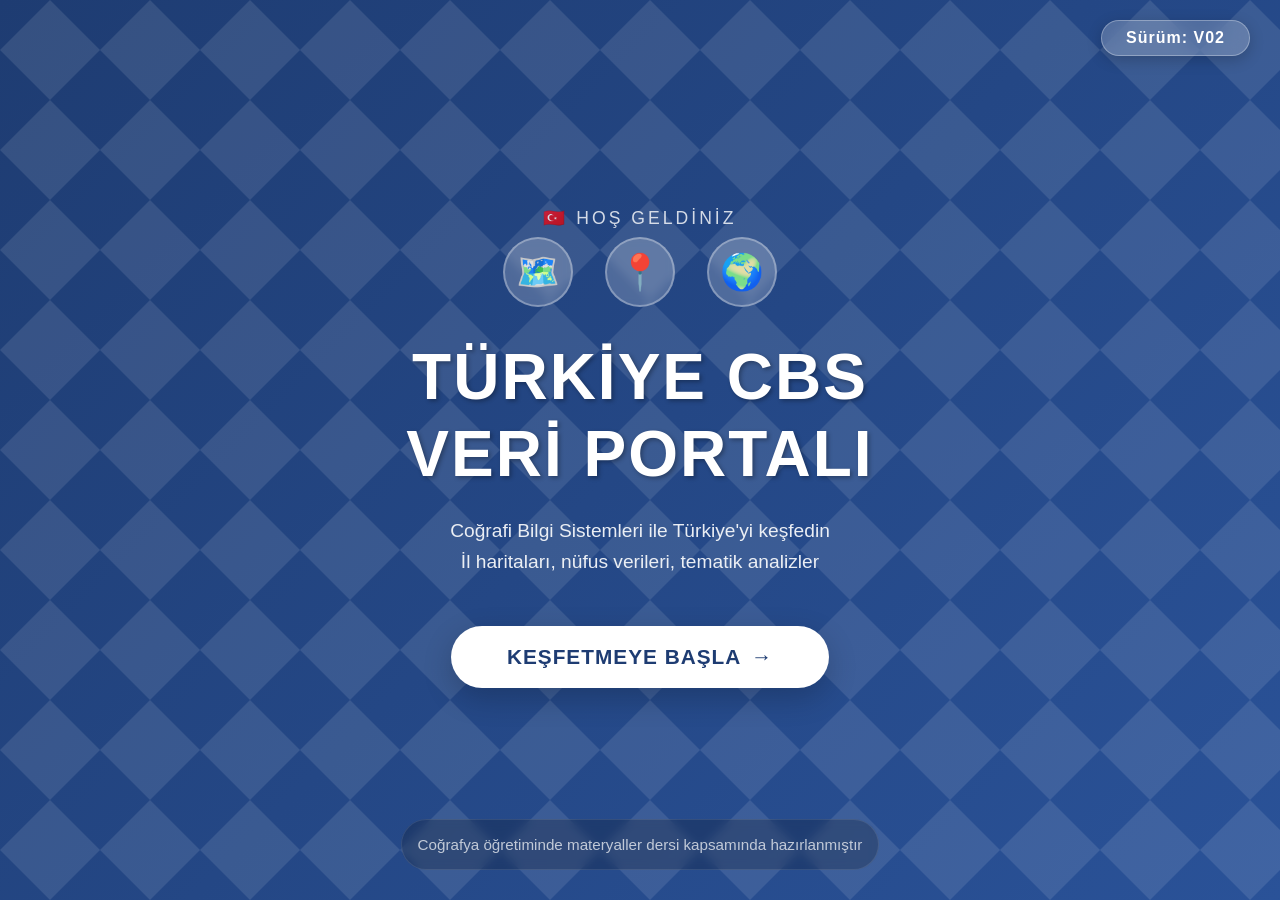
==== index.html @ baf82944 "Add files via upload" ====
<!DOCTYPE html>
<html lang="tr">
<head>
    <meta charset="UTF-8">
    <meta name="viewport" content="width=device-width, initial-scale=1.0">
    <title>Türkiye CBS Veri Portalı | Giriş</title>
    <style>
        * {
            margin: 0;
            padding: 0;
            box-sizing: border-box;
        }

        body {
            font-family: 'Segoe UI', Tahoma, Geneva, Verdana, sans-serif;
            background: linear-gradient(135deg, #1e3c72 0%, #2a5298 100%);
            height: 100vh;
            display: flex;
            align-items: center;
            justify-content: center;
            position: relative;
            overflow: hidden;
        }

        /* Animasyonlu arka plan */
        body::before {
            content: '';
            position: absolute;
            top: 0;
            left: 0;
            right: 0;
            bottom: 0;
            background: url('data:image/svg+xml;utf8,<svg xmlns="http://www.w3.org/2000/svg" viewBox="0 0 100 100" opacity="0.1"><path d="M50 0 L100 50 L50 100 L0 50 Z" fill="white"/><circle cx="50" cy="50" r="20" fill="white"/></svg>');
            background-size: 100px 100px;
            animation: slide 20s linear infinite;
            pointer-events: none;
        }

        @keyframes slide {
            0% { transform: translate(0, 0) rotate(0deg); }
            100% { transform: translate(50px, 50px) rotate(10deg); }
        }

        .container {
            text-align: center;
            z-index: 1;
            padding: 2rem;
            max-width: 800px;
            width: 90%;
        }

        /* Versiyon etiketi */
        .version {
            position: absolute;
            top: 20px;
            right: 30px;
            background: rgba(255, 255, 255, 0.2);
            color: white;
            padding: 0.5rem 1.5rem;
            border-radius: 30px;
            font-size: 1rem;
            font-weight: 600;
            letter-spacing: 1px;
            backdrop-filter: blur(10px);
            border: 1px solid rgba(255, 255, 255, 0.3);
            box-shadow: 0 4px 15px rgba(0, 0, 0, 0.2);
            z-index: 10;
        }

        /* Ana başlık - TÜRKİYE CBS VERİ PORTALI */
        h1 {
            font-size: 4rem;
            color: white;
            margin-bottom: 1.5rem;
            text-shadow: 2px 2px 4px rgba(0, 0, 0, 0.3);
            animation: fadeInDown 1s ease;
            font-weight: 700;
            letter-spacing: 2px;
            line-height: 1.2;
        }

        /* Alt başlık */
        .subtitle {
            font-size: 1.2rem;
            color: rgba(255, 255, 255, 0.9);
            margin-bottom: 3rem;
            animation: fadeInUp 1s ease 0.3s both;
            line-height: 1.6;
        }

        /* KEŞFETMEYE BAŞLA butonu */
        .btn-kesfet {
            display: inline-block;
            padding: 1.2rem 3.5rem;
            font-size: 1.3rem;
            font-weight: 600;
            color: #1e3c72;
            background: white;
            border: none;
            border-radius: 50px;
            cursor: pointer;
            text-decoration: none;
            transition: all 0.3s ease;
            box-shadow: 0 10px 30px rgba(0, 0, 0, 0.2);
            animation: fadeInUp 1s ease 0.6s both;
            position: relative;
            overflow: hidden;
            letter-spacing: 1px;
        }

        .btn-kesfet:hover {
            transform: translateY(-3px);
            box-shadow: 0 15px 40px rgba(0, 0, 0, 0.3);
            background: #f8f9fa;
        }

        .btn-kesfet:active {
            transform: translateY(0);
        }

        .btn-kesfet::after {
            content: '→';
            margin-left: 10px;
            transition: transform 0.3s ease;
            display: inline-block;
        }

        .btn-kesfet:hover::after {
            transform: translateX(5px);
        }

        /* Footer yazısı */
        .footer-note {
            position: absolute;
            bottom: 30px;
            left: 0;
            right: 0;
            text-align: center;
            color: rgba(255, 255, 255, 0.7);
            font-size: 0.95rem;
            padding: 1rem;
            background: rgba(0, 0, 0, 0.2);
            backdrop-filter: blur(5px);
            width: fit-content;
            margin: 0 auto;
            border-radius: 30px;
            border: 1px solid rgba(255, 255, 255, 0.1);
            animation: fadeIn 1s ease 1s both;
        }

        /* Harita ikonları */
        .map-icons {
            display: flex;
            justify-content: center;
            gap: 2rem;
            margin-bottom: 2rem;
            animation: fadeInDown 1s ease;
        }

        .map-icon {
            width: 70px;
            height: 70px;
            background: rgba(255, 255, 255, 0.2);
            border-radius: 50%;
            display: flex;
            align-items: center;
            justify-content: center;
            font-size: 2.2rem;
            backdrop-filter: blur(5px);
            border: 2px solid rgba(255, 255, 255, 0.3);
            animation: float 3s ease-in-out infinite;
        }

        .map-icon:nth-child(2) {
            animation-delay: 0.5s;
        }

        .map-icon:nth-child(3) {
            animation-delay: 1s;
        }

        @keyframes float {
            0%, 100% { transform: translateY(0); }
            50% { transform: translateY(-10px); }
        }

        @keyframes fadeInDown {
            from {
                opacity: 0;
                transform: translateY(-30px);
            }
            to {
                opacity: 1;
                transform: translateY(0);
            }
        }

        @keyframes fadeInUp {
            from {
                opacity: 0;
                transform: translateY(30px);
            }
            to {
                opacity: 1;
                transform: translateY(0);
            }
        }

        @keyframes fadeIn {
            from { opacity: 0; }
            to { opacity: 1; }
        }

        /* Responsive tasarım */
        @media (max-width: 768px) {
            h1 {
                font-size: 2.5rem;
            }
            
            .subtitle {
                font-size: 1rem;
                padding: 0 1rem;
            }
            
            .btn-kesfet {
                padding: 1rem 2.5rem;
                font-size: 1.1rem;
            }
            
            .version {
                top: 10px;
                right: 15px;
                font-size: 0.8rem;
                padding: 0.3rem 1rem;
            }
            
            .footer-note {
                font-size: 0.8rem;
                bottom: 15px;
                padding: 0.5rem 1rem;
            }
            
            .map-icon {
                width: 50px;
                height: 50px;
                font-size: 1.8rem;
            }
        }

        /* Hoş geldin mesajı için ekstra stil */
        .welcome-message {
            font-size: 1.1rem;
            color: rgba(255, 255, 255, 0.8);
            margin-bottom: 0.5rem;
            text-transform: uppercase;
            letter-spacing: 3px;
            animation: fadeInDown 1s ease;
        }
    </style>
</head>
<body>
    <!-- Versiyon etiketi -->
    <div class="version">Sürüm: V02</div>

    <!-- Ana içerik -->
    <div class="container">
        <!-- Hoş geldin mesajı -->
        <div class="welcome-message">🇹🇷 HOŞ GELDİNİZ</div>

        <!-- Harita ikonları -->
        <div class="map-icons">
            <div class="map-icon">🗺️</div>
            <div class="map-icon">📍</div>
            <div class="map-icon">🌍</div>
        </div>

        <!-- Ana başlık - TÜRKİYE CBS VERİ PORTALI -->
        <h1>TÜRKİYE CBS<br>VERİ PORTALI</h1>
        
        <!-- Alt başlık -->
        <div class="subtitle">
            Coğrafi Bilgi Sistemleri ile Türkiye'yi keşfedin<br>
            İl haritaları, nüfus verileri, tematik analizler
        </div>

        <!-- Keşfet butonu - PORTAL.HTML'E YÖNLENDİRİYOR -->
        <a href="portal.html" class="btn-kesfet">KEŞFETMEYE BAŞLA</a>
    </div>

    <!-- Footer notu -->
    <div class="footer-note">
        Coğrafya öğretiminde materyaller dersi kapsamında hazırlanmıştır
    </div>

    <script>
        // Butona tıklama efekti
        document.querySelector('.btn-kesfet').addEventListener('click', function(e) {
            e.preventDefault();
            
            // Tıklama animasyonu
            this.style.transform = 'scale(0.95)';
            this.style.backgroundColor = '#e8e8e8';
            
            setTimeout(() => {
                this.style.transform = '';
                this.style.backgroundColor = 'white';
            }, 200);
            
            // Yönlendirme
            setTimeout(() => {
                window.location.href = 'portal.html';
            }, 300);
        });

        // Fare ile üzerine gelince hafif büyüme efekti
        document.querySelector('.btn-kesfet').addEventListener('mouseenter', function() {
            this.style.transform = 'scale(1.05)';
        });

        document.querySelector('.btn-kesfet').addEventListener('mouseleave', function() {
            this.style.transform = 'scale(1)';
        });

        // Konsola hoş geldin mesajı
        console.log('%c🗺️ TÜRKİYE CBS VERİ PORTALI v02', 'font-size: 20px; color: #fff; font-weight: bold; background: #1e3c72; padding: 5px;');
        console.log('%cCoğrafya öğretiminde materyaller dersi kapsamında hazırlanmıştır', 'font-size: 14px; color: #2a5298;');
        console.log('%c🔍 Keşfetmeye hazır mısın?', 'font-size: 16px; color: #27ae60;');
    </script>
</body>
</html>
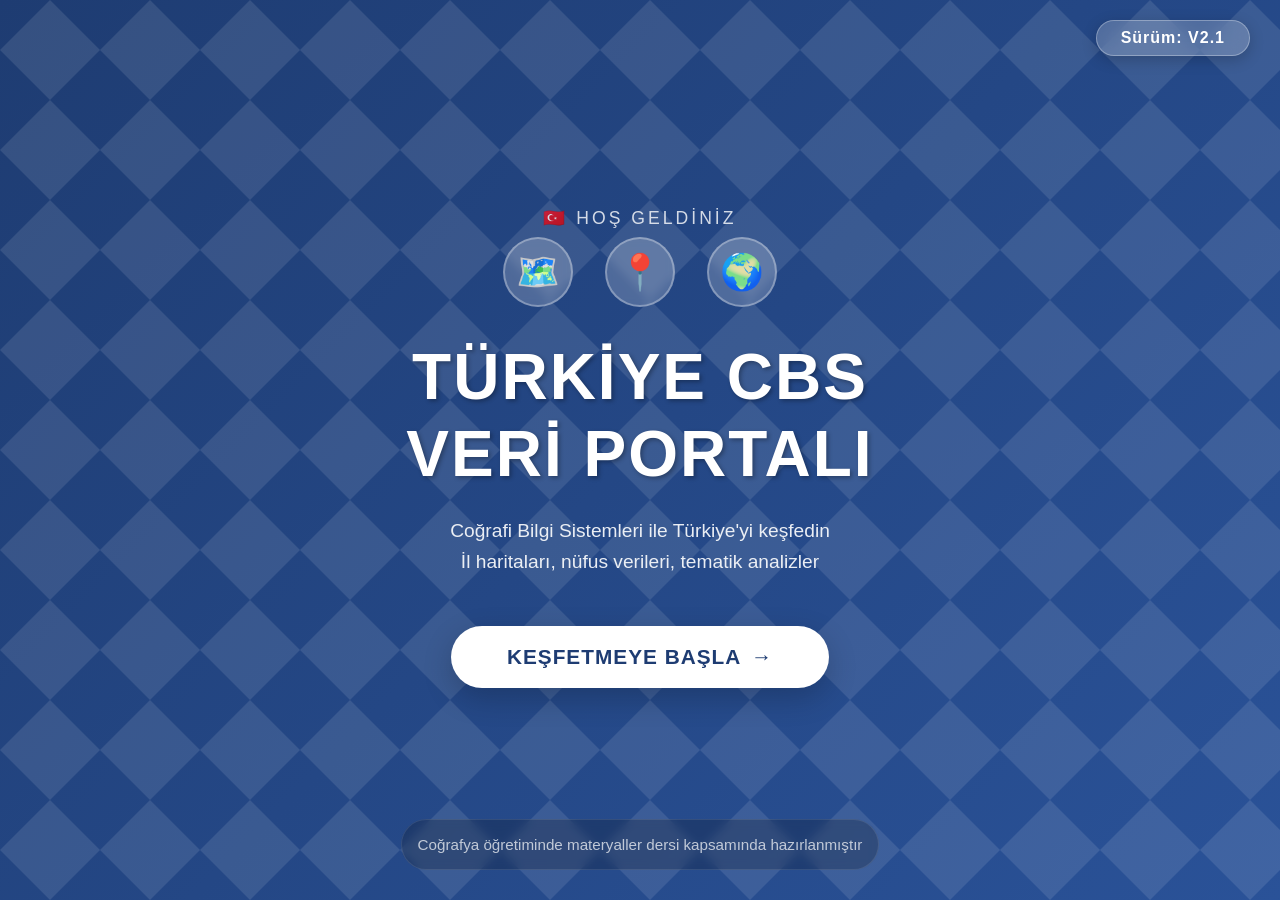
==== commit 16a7041e: "Add files via upload" ====
--- a/index.html
+++ b/index.html
@@ -260,7 +260,7 @@
 </head>
 <body>
     <!-- Versiyon etiketi -->
-    <div class="version">Sürüm: V02</div>
+    <div class="version">Sürüm: <V2 class="1">V2.1</V2></div> 
 
     <!-- Ana içerik -->
     <div class="container">
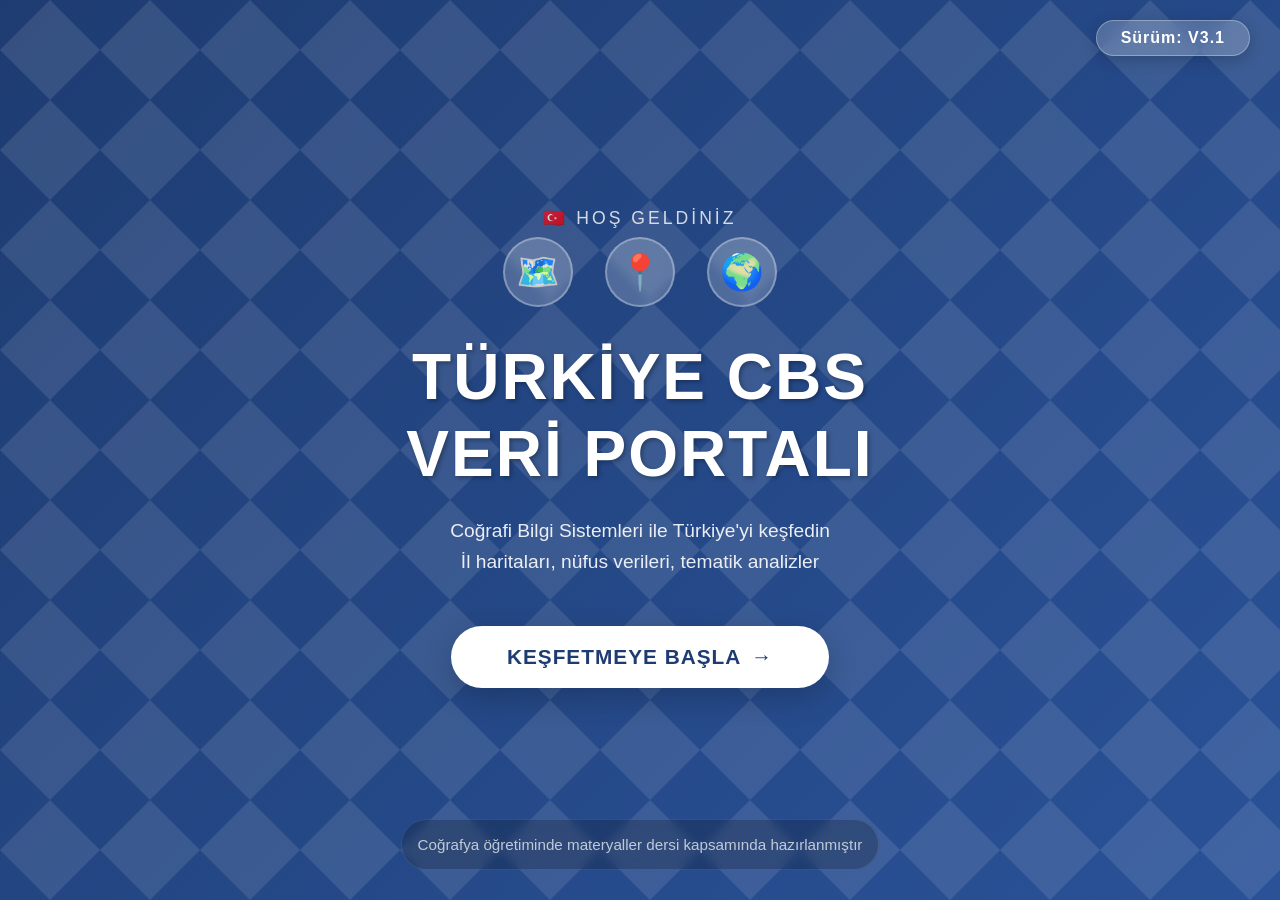
==== commit 5920d5b5: "Add files via upload" ====
--- a/index.html
+++ b/index.html
@@ -260,7 +260,7 @@
 </head>
 <body>
     <!-- Versiyon etiketi -->
-    <div class="version">Sürüm: <V2 class="1">V2.1</V2></div> 
+    <div class="version">Sürüm: <V3 class="1">V3.1</V3></div> 
 
     <!-- Ana içerik -->
     <div class="container">
@@ -322,7 +322,7 @@
         });
 
         // Konsola hoş geldin mesajı
-        console.log('%c🗺️ TÜRKİYE CBS VERİ PORTALI v02', 'font-size: 20px; color: #fff; font-weight: bold; background: #1e3c72; padding: 5px;');
+        console.log('%c🗺️ TÜRKİYE CBS VERİ PORTALI v2.1', 'font-size: 20px; color: #fff; font-weight: bold; background: #1e3c72; padding: 5px;');
         console.log('%cCoğrafya öğretiminde materyaller dersi kapsamında hazırlanmıştır', 'font-size: 14px; color: #2a5298;');
         console.log('%c🔍 Keşfetmeye hazır mısın?', 'font-size: 16px; color: #27ae60;');
     </script>
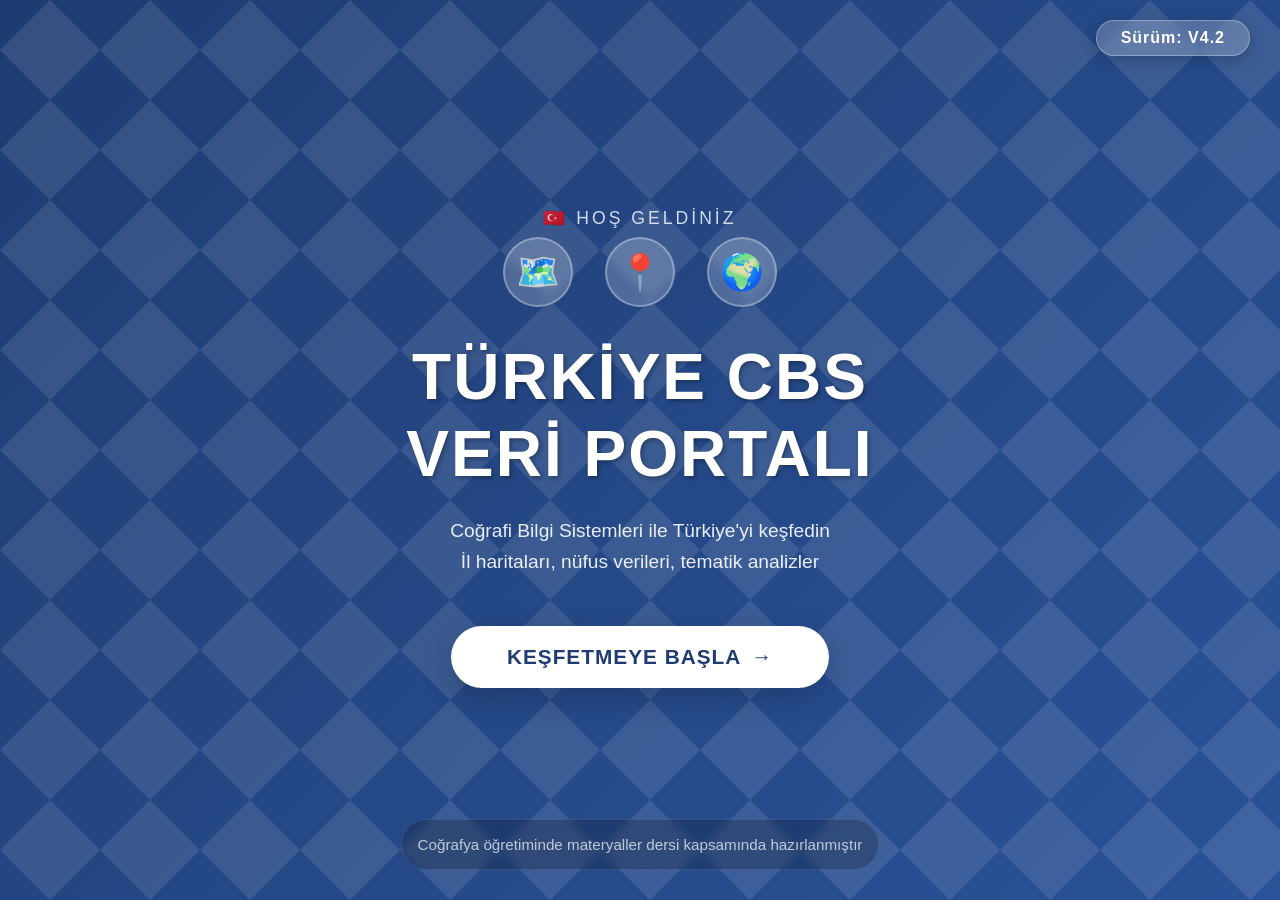
==== commit b4135ce7: "Add files via upload" ====
--- a/index.html
+++ b/index.html
@@ -260,7 +260,7 @@
 </head>
 <body>
     <!-- Versiyon etiketi -->
-    <div class="version">Sürüm: <V3 class="1">V3.1</V3></div> 
+    <div class="version">Sürüm: V4.2</div>
 
     <!-- Ana içerik -->
     <div class="container">
@@ -322,7 +322,7 @@
         });
 
         // Konsola hoş geldin mesajı
-        console.log('%c🗺️ TÜRKİYE CBS VERİ PORTALI v2.1', 'font-size: 20px; color: #fff; font-weight: bold; background: #1e3c72; padding: 5px;');
+        console.log('%c🗺️ TÜRKİYE CBS VERİ PORTALI v4.2', 'font-size: 20px; color: #fff; font-weight: bold; background: #1e3c72; padding: 5px;');
         console.log('%cCoğrafya öğretiminde materyaller dersi kapsamında hazırlanmıştır', 'font-size: 14px; color: #2a5298;');
         console.log('%c🔍 Keşfetmeye hazır mısın?', 'font-size: 16px; color: #27ae60;');
     </script>
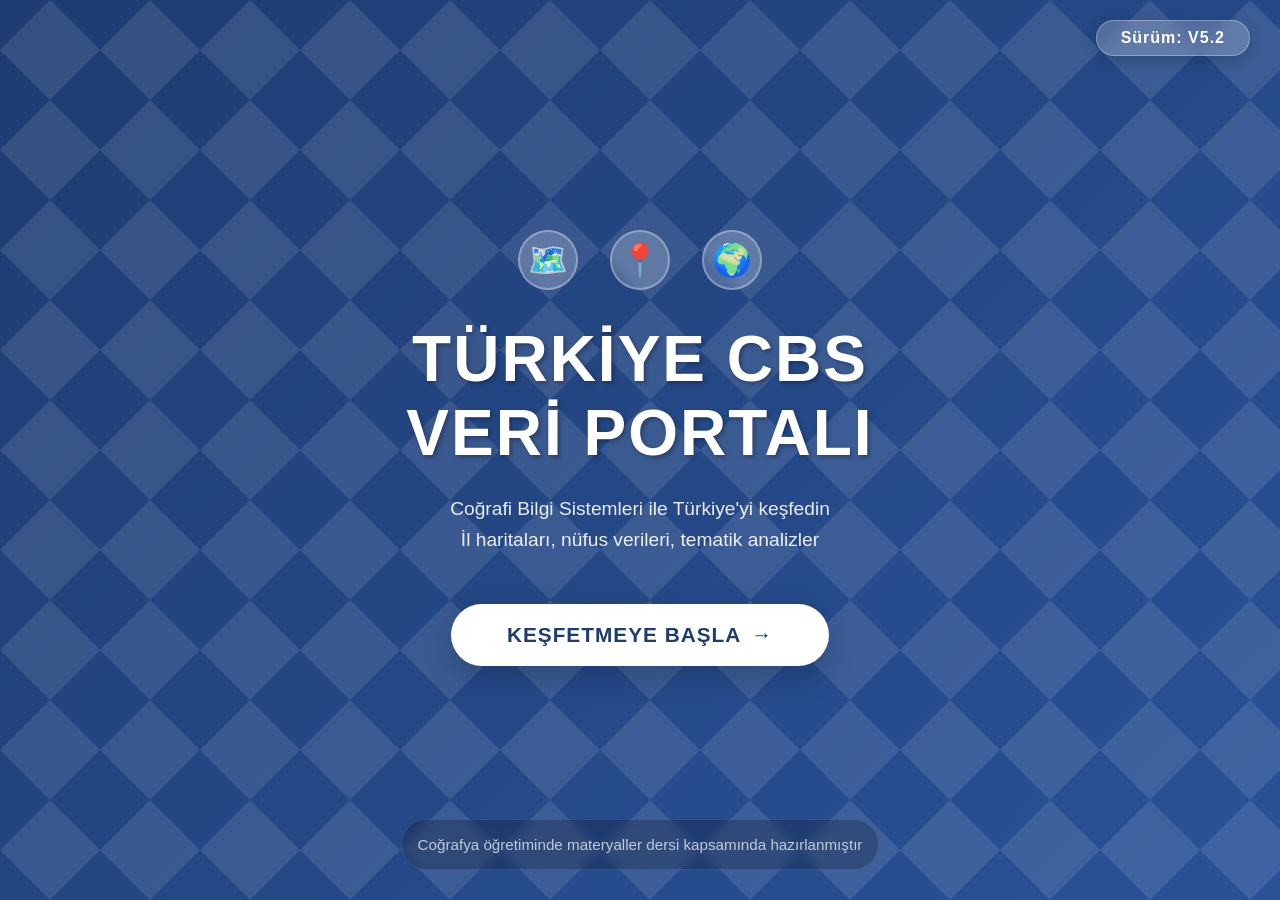
==== commit 63bf6a8e: "Add files via upload" ====
--- a/index.html
+++ b/index.html
@@ -67,7 +67,6 @@
             z-index: 10;
         }
 
-        /* Ana başlık - TÜRKİYE CBS VERİ PORTALI */
         h1 {
             font-size: 4rem;
             color: white;
@@ -76,10 +75,8 @@
             animation: fadeInDown 1s ease;
             font-weight: 700;
             letter-spacing: 2px;
-            line-height: 1.2;
-        }
-
-        /* Alt başlık */
+        }
+
         .subtitle {
             font-size: 1.2rem;
             color: rgba(255, 255, 255, 0.9);
@@ -88,7 +85,6 @@
             line-height: 1.6;
         }
 
-        /* KEŞFETMEYE BAŞLA butonu */
         .btn-kesfet {
             display: inline-block;
             padding: 1.2rem 3.5rem;
@@ -129,7 +125,6 @@
             transform: translateX(5px);
         }
 
-        /* Footer yazısı */
         .footer-note {
             position: absolute;
             bottom: 30px;
@@ -148,7 +143,6 @@
             animation: fadeIn 1s ease 1s both;
         }
 
-        /* Harita ikonları */
         .map-icons {
             display: flex;
             justify-content: center;
@@ -158,14 +152,14 @@
         }
 
         .map-icon {
-            width: 70px;
-            height: 70px;
+            width: 60px;
+            height: 60px;
             background: rgba(255, 255, 255, 0.2);
             border-radius: 50%;
             display: flex;
             align-items: center;
             justify-content: center;
-            font-size: 2.2rem;
+            font-size: 2rem;
             backdrop-filter: blur(5px);
             border: 2px solid rgba(255, 255, 255, 0.3);
             animation: float 3s ease-in-out infinite;
@@ -211,7 +205,6 @@
             to { opacity: 1; }
         }
 
-        /* Responsive tasarım */
         @media (max-width: 768px) {
             h1 {
                 font-size: 2.5rem;
@@ -241,32 +234,19 @@
             }
             
             .map-icon {
-                width: 50px;
-                height: 50px;
-                font-size: 1.8rem;
-            }
-        }
-
-        /* Hoş geldin mesajı için ekstra stil */
-        .welcome-message {
-            font-size: 1.1rem;
-            color: rgba(255, 255, 255, 0.8);
-            margin-bottom: 0.5rem;
-            text-transform: uppercase;
-            letter-spacing: 3px;
-            animation: fadeInDown 1s ease;
+                width: 45px;
+                height: 45px;
+                font-size: 1.5rem;
+            }
         }
     </style>
 </head>
 <body>
     <!-- Versiyon etiketi -->
-    <div class="version">Sürüm: V4.2</div>
+    <div class="version">Sürüm: V5.2</div>
 
     <!-- Ana içerik -->
     <div class="container">
-        <!-- Hoş geldin mesajı -->
-        <div class="welcome-message">🇹🇷 HOŞ GELDİNİZ</div>
-
         <!-- Harita ikonları -->
         <div class="map-icons">
             <div class="map-icon">🗺️</div>
@@ -274,7 +254,7 @@
             <div class="map-icon">🌍</div>
         </div>
 
-        <!-- Ana başlık - TÜRKİYE CBS VERİ PORTALI -->
+        <!-- Ana başlık -->
         <h1>TÜRKİYE CBS<br>VERİ PORTALI</h1>
         
         <!-- Alt başlık -->
@@ -297,34 +277,18 @@
         document.querySelector('.btn-kesfet').addEventListener('click', function(e) {
             e.preventDefault();
             
-            // Tıklama animasyonu
             this.style.transform = 'scale(0.95)';
-            this.style.backgroundColor = '#e8e8e8';
-            
             setTimeout(() => {
                 this.style.transform = '';
-                this.style.backgroundColor = 'white';
             }, 200);
             
-            // Yönlendirme
             setTimeout(() => {
                 window.location.href = 'portal.html';
             }, 300);
         });
 
-        // Fare ile üzerine gelince hafif büyüme efekti
-        document.querySelector('.btn-kesfet').addEventListener('mouseenter', function() {
-            this.style.transform = 'scale(1.05)';
-        });
-
-        document.querySelector('.btn-kesfet').addEventListener('mouseleave', function() {
-            this.style.transform = 'scale(1)';
-        });
-
-        // Konsola hoş geldin mesajı
-        console.log('%c🗺️ TÜRKİYE CBS VERİ PORTALI v4.2', 'font-size: 20px; color: #fff; font-weight: bold; background: #1e3c72; padding: 5px;');
-        console.log('%cCoğrafya öğretiminde materyaller dersi kapsamında hazırlanmıştır', 'font-size: 14px; color: #2a5298;');
-        console.log('%c🔍 Keşfetmeye hazır mısın?', 'font-size: 16px; color: #27ae60;');
+        console.log('%c🗺️ Türkiye CBS Veri Portalı v5.2', 'font-size: 20px; color: #fff; font-weight: bold;');
+        console.log('%cCoğrafya öğretiminde materyaller dersi', 'font-size: 14px; color: #fff;');
     </script>
 </body>
 </html>
